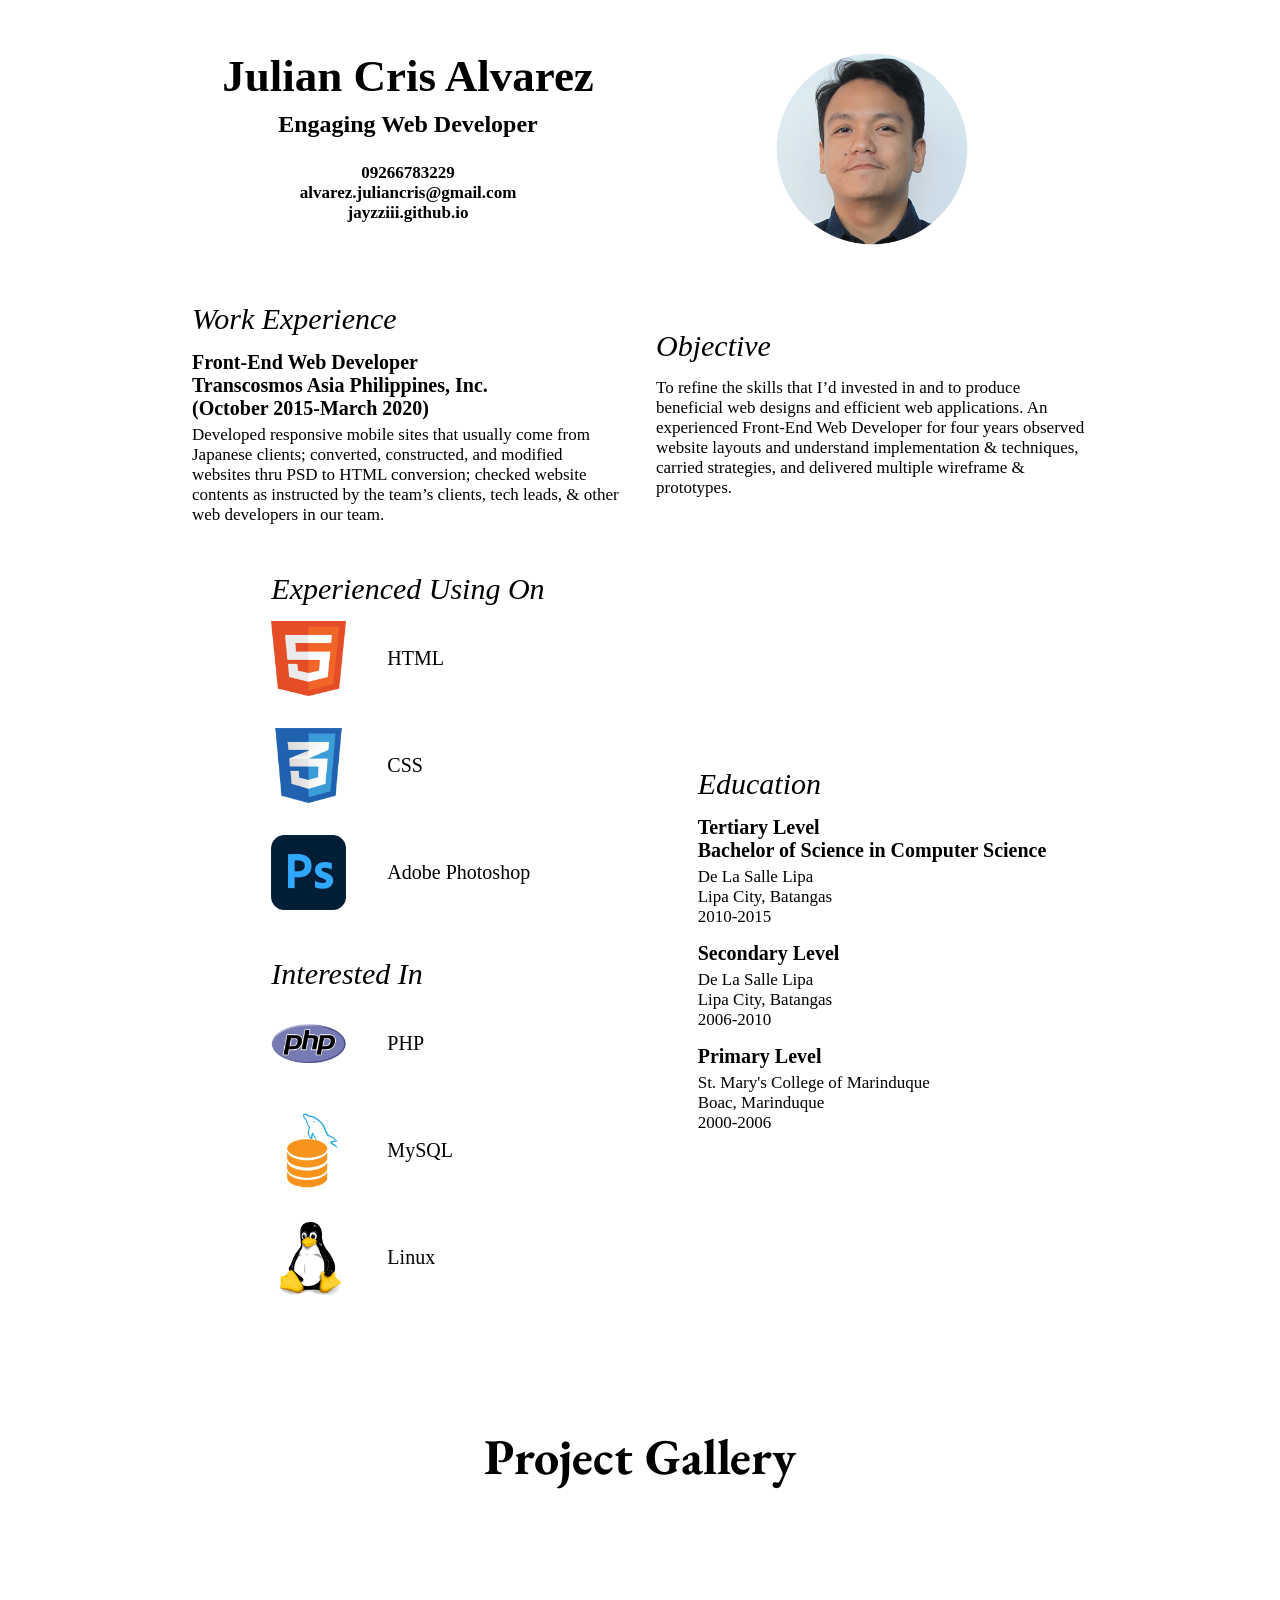
==== index.html @ 3efc3cd9 "230105 Edit Title and Job Experiences" ====
<!DOCTYPE html>
<html lang="en">

<head>
  <meta charset="UTF-8" />
  <meta name="viewport" content="width=device-width, initial-scale=1" />
  <meta http-equiv="X-UA-Compatible" content="ie=edge" />
  <meta name="google-site-verification" content="soO8OmYqohbp4U-iF9F78pZUZHXIVzuN-mZ9uiHawiY" />
  <meta name="author" content="Julian Cris Alvarez" />
  <meta name="keywords" content="personal, portfolio, identification, social, works" />
  <meta name="description" content="Julian Cris Alvarez's Personal Portfolio. Actions move mountains." />
  <title>Julian Cris Alvarez | Multi-tasking Beginner.</title>

  <meta property="og:description" content="Julian Cris Alvarez's Personal Portfolio. Actions move mountains." />
  <meta property="og:title" content="Julian Cris Alvarez | Multi-tasking Beginner." />

  <link rel="shortcut icon" type="image/png" href="assets/favicon.png" />
  <link rel="stylesheet" href="https://pro.fontawesome.com/releases/v5.10.0/css/all.css"
    integrity="sha384-AYmEC3Yw5cVb3ZcuHtOA93w35dYTsvhLPVnYs9eStHfGJvOvKxVfELGroGkvsg+p" crossorigin="anonymous" />
  <link rel="stylesheet" href="https://unpkg.com/aos@next/dist/aos.css" />
  <link rel="stylesheet" href="/css/style.css" />

  <!-- Hotjar Tracking Code for https://jayzziii.github.io/ -->
  <script>
    (function (h, o, t, j, a, r) {
      h.hj = h.hj || function () { (h.hj.q = h.hj.q || []).push(arguments) };
      h._hjSettings = { hjid: 3053545, hjsv: 6 };
      a = o.getElementsByTagName('head')[0];
      r = o.createElement('script'); r.async = 1;
      r.src = t + h._hjSettings.hjid + j + h._hjSettings.hjsv;
      a.appendChild(r);
    })(window, document, 'https://static.hotjar.com/c/hotjar-', '.js?sv=');
  </script>
</head>

<body>
  <div class="container intro-effect-push">
    <header>
      <div class="bg"></div>
      <div class="name-tag">
        <div class="name__intro">
          <h1>hello</h1>
          <p>my name is</p>
          <div class="name__info">
            <h2 class="name-given">JC</h2>
            <ul class="name-social">
              <li>
                <a href="https://www.linkedin.com/in/jayzziii/" target="_blank" aria-hidden="true"
                  rel="noopener noreferrer">
                  <i class="fab fa-linkedin"></i>
                </a>
              </li>
              <li>
                <a href="https://github.com/jayzziii" target="_blank" aria-hidden="true" rel="noopener noreferrer">
                  <i class="fab fa-github-square"></i>
                </a>
              </li>
              <li>
                <a href="https://www.behance.net/jayzziii" target="_blank" aria-hidden="true" rel="noopener noreferrer">
                  <i class="fab fa-behance-square"></i>
                </a>
              </li>
              <li>
                <a href="https://www.instagram.com/jayzziii/" target="_blank" aria-hidden="true"
                  rel="noopener noreferrer">
                  <i class="fab fa-instagram"></i>
                </a>
              </li>
            </ul>
          </div>
        </div>
      </div>

      <!-- <button class="trigger">Curriculum Vitae and Projects Done Below</button> -->
    </header>

    <article class="resume">
      <section class="name">
        <h1>Julian Cris Alvarez</h1>
        <h2>Engaging Web Developer</h2>

        <div id="contact__details">
          <p>09266783229</p>
          <p>alvarez.juliancris@gmail.com</p>
          <p>jayzziii.github.io</p>
        </div>
      </section>

      <section class="photo">
        <img src="assets/resume_pic.png" alt="Resume Picture" />
      </section>

      <section class="work">
        <div class="resume__body">
          <h3>Work Experience</h3>
          <h4>
            Front-End Web Developer<br />
            Transcosmos Asia Philippines, Inc.<br />
            (October 2015-March 2020)
          </h4>
          <p>
            Developed responsive mobile sites that usually come from Japanese
            clients; converted, constructed, and modified websites thru PSD to HTML
            conversion; checked website contents as instructed by the team’s
            clients, tech leads, & other web developers in our team.
          </p>
        </div>
      </section>

      <section class="objective">
        <div class="resume__body">
          <h3>Objective</h3>
          <p>
            To refine the skills that I’d invested in and to produce beneficial web designs and efficient web
            applications. An
            experienced Front-End Web Developer for four years observed website layouts and understand implementation &
            techniques, carried strategies, and delivered multiple wireframe & prototypes.
          </p>
        </div>
      </section>

      <section class="skills">
        <div class="resume__body">
          <h3>Experienced Using On</h3>
          <div class="skills__list">
            <div>
              <img src="assets/logo_html.png" alt="" />
              <p>HTML</p>
            </div>
            <div>
              <img src="assets/logo_css.png" alt="" />
              <p>CSS</p>
            </div>
            <div>
              <img src="assets/logo_photoshop.png" alt="" />
              <p>Adobe Photoshop</p>
            </div>
            <!-- <div>
              <img src="assets/logo_xd.png" alt="" />
              <p>Adobe XD</p>
            </div> -->
          </div>
        </div>

        <div class="resume__body">
          <h3>Interested In</h3>
          <div class="skills__list">
            <div>
              <img src="assets/logo_php.png" alt="" />
              <p>PHP</p>
            </div>
            <div>
              <img src="assets/logo_mysql.png" alt="" />
              <p>MySQL</p>
            </div>
            <div>
              <img src="assets/logo_linux.png" alt="" />
              <p>Linux</p>
            </div>
            <!-- <div>
              <img src="assets/logo_after_effects.png" alt="" />
              <p>Adobe After Effects</p>
            </div> -->
          </div>
        </div>
      </section>

      <section class="education">
        <div class="resume__body">
          <h3>Education</h3>
          <h4>
            Tertiary Level<br />
            Bachelor of Science in Computer Science
          </h4>
          <p>
            De La Salle Lipa<br />
            Lipa City, Batangas<br />
            2010-2015
          </p>
        </div>

        <div class="resume__body">
          <h4>Secondary Level</h4>
          <p>
            De La Salle Lipa<br />
            Lipa City, Batangas<br />
            2006-2010
          </p>
        </div>

        <div class="resume__body">
          <h4>Primary Level</h4>
          <p>
            St. Mary's College of Marinduque<br />
            Boac, Marinduque<br />
            2000-2006
          </p>
        </div>
      </section>
    </article>

    <section class="portfolio_container">
      <h2>Project Gallery</h2>

      <div class="gallery grid" data-aos="fade-right">
        <figure>
          <img src="assets/project001.png" alt="" />
          <figcaption>
            <a href="https://jayzziii.github.io/unique-tech/" target="_blank" rel="noopener" class="btn-light">
              <i class="fas fa-eye"></i> Project
            </a>
            <a href="https://github.com/jayzziii/unique-tech" target="_blank" rel="noopener" class="btn-dark">
              <i class="fab fa-github"></i> GitHub
            </a>
          </figcaption>
        </figure>
      </div>

      <div class="gallery soon" data-aos="fade-left">
        <figure>
          <p>Coming Soon...</p>
        </figure>
      </div>
    </section>
  </div>

  <script src="https://unpkg.com/aos@next/dist/aos.js" defer></script>
  <script src="js/classie.js" defer></script>
  <script src="js/intro_effect.js" defer></script>
  <script src="js/main.js" defer></script>

  <!-- Global site tag (gtag.js) - Google Analytics -->
  <script async src="https://www.googletagmanager.com/gtag/js?id=G-8L8E8JXD39"></script>
  <script>
    window.dataLayer = window.dataLayer || [];
    function gtag() {
      dataLayer.push(arguments);
    }
    gtag("js", new Date());

    gtag("config", "G-8L8E8JXD39");
  </script>
</body>

</html>
---- css/style.css ----
@import url("https://fonts.googleapis.com/css2?family=EB+Garamond:ital,wght@0,400;0,700;1,400;1,700&family=Gochi+Hand&family=Poppins:wght@400;700&display=swap");

* {
  margin: 0;
  padding: 0;
  box-sizing: border-box;
}

:focus {
  outline: 2px solid hsl(0 0% 0%);
}

body {
  font-size: 16px;
}

/* HEADER */
header {
  display: -ms-grid;
  display: grid;
  place-content: center;
  position: relative;
  min-width: calc(100% + 2rem);
  min-height: 100vh;
  margin: 0 auto;
  /* padding: 3em auto 0; */
}

.bg {
  position: absolute;
  overflow: hidden;
  top: 0;
  left: 0;
  right: 0;
  bottom: 0;
  background: hsl(0 0% 100%);
  -webkit-backface-visibility: hidden;
  backface-visibility: hidden;
}

.bg img {
  position: absolute;
  top: 0;
  left: 0;
  display: block;
  min-width: auto;
  min-height: 100%;
}

/* Trigger Button */
/* button.trigger {
  display: block;
  position: fixed;
  right: 0;
  bottom: 5rem;
  left: 0;
  width: 90%;
  z-index: 5000;
  margin: auto;
  padding: 0;
  background: transparent;
  border: none;
  color: #000;
  font-family: "Poppins", sans-serif;
  font-size: 1rem;
  cursor: pointer;
}

.container:not(.notrans) button.trigger {
  -webkit-transition: opacity 0.3s 0.5s;
  transition: opacity 0.3s 0.5s;
}

.container.modify:not(.notrans) button.trigger {
  opacity: 0;
  pointer-events: none;
  -webkit-transition-delay: 0s;
  transition-delay: 0s;
}

button.trigger:focus {
  outline: none;
} */

/* Push */
.intro-effect-push:not(.notrans) header,
.intro-effect-push:not(.notrans)>.name-tag,
.intro-effect-push:not(.notrans) .resume>div {
  -webkit-transition-property: opacity, -webkit-transform;
  transition-property: opacity, transform;
  -webkit-transition-duration: 1s;
  transition-duration: 1s;
}

.intro-effect-push:not(.notrans) header {
  -webkit-transition-timing-function: cubic-bezier(0.7, 0, 0.3, 1);
  transition-timing-function: cubic-bezier(0.7, 0, 0.3, 1);
  -webkit-transition-duration: 1.2s;
  transition-duration: 1.2s;
}

.intro-effect-push header {
  position: fixed;
  z-index: 1500;
}

.intro-effect-push>.name-tag {
  position: relative;
  top: auto;
  left: auto;
  padding: 6em 1em 2em;
}

.intro-effect-push .resume>div {
  margin-top: 50px;
  color: hsl(240 10% 73%);
}

.intro-effect-push>.name-tag,
.intro-effect-push .resume>div {
  -webkit-transform: translateY(400px);
  transform: translateY(400px);
  opacity: 0;
}

.intro-effect-push.modify>.name-tag,
.intro-effect-push.modify .resume>div {
  -webkit-transform: translateY(0);
  transform: translateY(0);
  opacity: 1;
}

.intro-effect-push.modify header {
  opacity: 0;
  -webkit-transform: translateY(-100%) scale(0.9);
  transform: translateY(-100%) scale(0.9);
}

/* Delays */
.intro-effect-push.modify:not(.notrans)>.name-tag {
  -webkit-transition-delay: 0.5s;
  transition-delay: 0.5s;
}

.intro-effect-push.modify:not(.notrans) .resume>div {
  -webkit-transition-delay: 0.6s;
  transition-delay: 0.6s;
}

/* HEADER CONTINUATION */
.name-tag {
  margin: auto;
  margin-top: 0;
  border-radius: 10px;
  background-color: hsl(0 100% 50%);
  line-height: 1;
  text-align: center;
  filter: drop-shadow(0 0 15px hsl(0 100% 50%));
}

.name__intro {
  padding: 1em;
  color: hsl(0 0% 100%);
  font-family: "Poppins", cursive;
  text-transform: uppercase;
}

.name__intro h1 {
  font-size: 5.625rem;
  font-weight: 400;
  line-height: 1;
}

.name__intro p {
  padding-bottom: 25px;
  font-size: 3.5rem;
  text-transform: capitalize;
}

.name__info {
  margin: auto;
  padding: 2em;
  border-radius: 10px;
  background-color: hsl(0 0% 100%);
  color: hsl(0 0% 0%);
  font-family: "Gochi Hand", cursive;
}

.name-given {
  /* width: 100%; */
  font-size: 6.25rem;
}

.name-social {
  font-size: 0;
  list-style: none;
}

.name-social li {
  display: inline-block;
}

.name-social a {
  display: inline-block;
  padding: 0 20px;
}

.name-social i {
  color: hsl(0 0% 0%);
  font-size: 3.125rem;
  -webkit-transition: color 0.5s ease;
  -moz-transition: color 0.5s ease;
  -o-transition: color 0.5s ease;
  transition: color 0.5s ease;
}

.name-social .fa-linkedin:hover {
  color: hsl(199 100% 35%);
}

.name-social .fa-github:hover {
  color: hsl(0 0% 20%);
}

.name-social .fa-behance-square:hover {
  color: hsl(228 12% 8%);
}

.name-social .fa-instagram:hover {
  color: hsl(232 63% 57%);
}

@media (max-width: 767px) {
  /* header {
    padding: 25px 0;
  } */

  .name-tag {
    width: min-content;
    height: min-content;
  }

  .name__intro h1 {
    font-size: 440%;
  }

  .name__intro p {
    font-size: 220%;
    padding-bottom: 15px;
  }

  .name__info {
    margin: auto;
    padding: 2em;
  }

  .name-given {
    /* padding-bottom: 8px; */
    font-size: 470%;
  }
}

@media (max-width: 525px) {
  .name_tag {
    margin: auto;
  }

  .name-given {
    width: auto;
  }

  .name-social {
    display: -ms-grid;
    display: grid;
    place-items: center;
  }

  .name-social a {
    margin: 0 5px;
  }
}

@media (max-width: 320px) {
  .name__intro h1 {
    font-size: 315%;
  }

  .name__intro p {
    font-size: 150%;
  }

  .name__info {
    padding: 15px 0 10px;
  }

  .name-given {
    font-size: 345%;
  }

  .name-social {
    display: inline-block;
  }

  .name-social li {
    width: 100%;
  }

  .name-social a {
    margin: 0 1%;
  }

  button.trigger {
    font-size: 88%;
  }
}

/* RESUME */
.resume {
  display: -ms-grid;
  display: grid;
  grid-template-rows: repeat(2, 1fr);
  display: -ms-grid;
  grid-template-columns: repeat(2, 1fr);
  grid-template-areas:
    "name photo"
    "work objective"
    "skills education";
  place-items: center;
  gap: 2em;
  padding: 2em;
  width: 90%;
  max-width: 60rem;
  margin: auto;
}

.resume h1 {
  margin-bottom: 0.25em;
  font-size: 2.8125rem;
  line-height: 1;
}

.resume h3 {
  font-size: 1.875rem;
  font-style: italic;
  font-weight: normal;
}

.resume h4 {
  padding-bottom: 5px;
  font-size: 1.25rem;
}

.resume p {
  font-size: 1.0625rem;
}

.name {
  grid-area: name;
  font-weight: bold;
  text-align: center;
}

.name h3 {
  font-style: normal;
  font-weight: bold;
}

.name #contact__details div {
  font-size: 1.5625rem;
}

#contact__details {
  padding: 25px 0;
}

.resume__body,
.resume__body h3 {
  padding-bottom: 15px;
}

.photo {
  grid-area: photo;
  text-align: center;
}

.photo img {
  width: 200px;
}

.objective {
  grid-area: objective;
}

.work {
  grid-area: work;
}

.education {
  grid-area: education;
}

.skills {
  grid-area: skills;
}

.skills__list div {
  display: flex;
  justify-content: left;
  align-items: center;
  gap: 1em;
  margin-bottom: 2em;
}

.skills__list div>* {
  font-size: 1.25rem;
}

.skills__list img {
  width: 100%;
  max-width: 100px;
  height: auto;
  padding-right: 25px;
}

/* article.resume section:hover {
  background-color: #007bb5;
} */

@media (max-width: 768px) {
  .resume {
    grid-template-columns: 100%;
    grid-template-areas:
      "photo"
      "name"
      "objective"
      "work"
      "skills"
      "education";
    row-gap: 10px;
    padding: 1em;
  }

  .resume section {
    padding: 0;
  }

  .resume h1 {
    margin-bottom: 0.15em;
  }

  .skills__list div {
    flex: 1;
  }
}

@media (max-width: 320px) {
  .resume h1 {
    font-size: 200%;
  }

  .resume h3 {
    font-size: 155%;
  }

  section.name {
    margin-bottom: 30px;
  }
}

/* PORTFOLIO */
.portfolio_container {
  width: 80%;
  overflow: hidden;
  margin: 0 auto;
  font-family: "Eb Garamond", sans-serif;
}

.portfolio_container h2 {
  padding: 50px 0;
  font-size: 3.125rem;
  font-weight: bold;
  text-align: center;
}

.gallery {
  width: 500px;
  clear: both;
  margin-bottom: 45px;
}

.gallery:nth-child(2n + 1) {
  float: left;
}

.gallery:nth-child(2n) {
  float: right;
}

.gallery figure {
  height: 250px;
}

.gallery a {
  text-decoration: none;
}

.gallery img,
.gallery p {
  width: 100%;
  width: 500px;
  height: 100%;
  max-height: 250px;
  border: 5px solid #000;
}

.gallery.grid {
  list-style: none;
  text-align: center;
}

.gallery.grid figure {
  margin: 0;
  position: relative;
}

.gallery.grid figcaption {
  position: absolute;
  top: 0;
  left: 0;
  padding: 20px;
  background: hsl(210 30% 25%);
  border: 5px solid hsl(0 0% 0%);
  height: 100%;
  width: 100%;
}

.gallery.grid figcaption a {
  display: inline-block;
  position: absolute;
  bottom: 0;
  padding: 5px 10px;
  border-radius: 2px;
  text-align: center;
}

.gallery.grid figure img {
  display: block;
  position: relative;
  max-width: 100%;
  z-index: 10;
  transition: transform 0.4s;
}

.gallery.grid figure:hover img {
  border: 0;
  transform: translateY(-20px) scale(0.7);
}

.gallery.soon figure {
  background: hsl(0 0% 20%);
  color: hsl(0 0% 100%);
}

.gallery.soon p {
  display: flex;
  justify-content: center;
  align-items: center;
}

.btn-light,
.btn-dark {
  display: block;
  margin-bottom: 0.3rem;
  padding: 0.5rem 1rem;
  border: 1px solid hsl(0 0% 0%);
  text-align: center;
}

.btn-light {
  left: 20px;
  background: hsl(0 0% 60%);
  color: hsl(0 0% 0%);
}

.btn-dark {
  right: 20px;
  background: hsl(0 0% 10%);
  color: hsl(0 0% 100%);
}

.btn-dark:hover,
.btn-light:hover {
  background: hsl(0 0% 100%);
  color: hsl(0 0% 0%);
}

@media (max-width: 768px) {

  .gallery,
  .gallery img,
  .gallery p {
    width: 100%;
  }

  .gallery.grid {
    margin-bottom: 25px;
  }
}

@media (max-width: 525px) {
  .gallery.grid figure img {
    filter: blur(2px);
  }

  .gallery.grid figure a {
    width: 60%;
    z-index: 999;
    transform: translate(-50%, -50%);
  }

  .gallery.grid .btn-light {
    top: 40%;
    bottom: unset;
    left: 50%;
  }

  .gallery.grid .btn-dark {
    top: 60%;
    bottom: unset;
    left: 50%;
  }
}

@media (max-width: 320px) {
  .portfolio_container h2 {
    font-size: 210%;
  }

  .gallery.grid figure a {
    width: 70%;
  }

  .gallery.grid .btn-dark {
    top: 69%;
  }

  .gallery.grid .btn-light {
    top: 33%;
  }
}
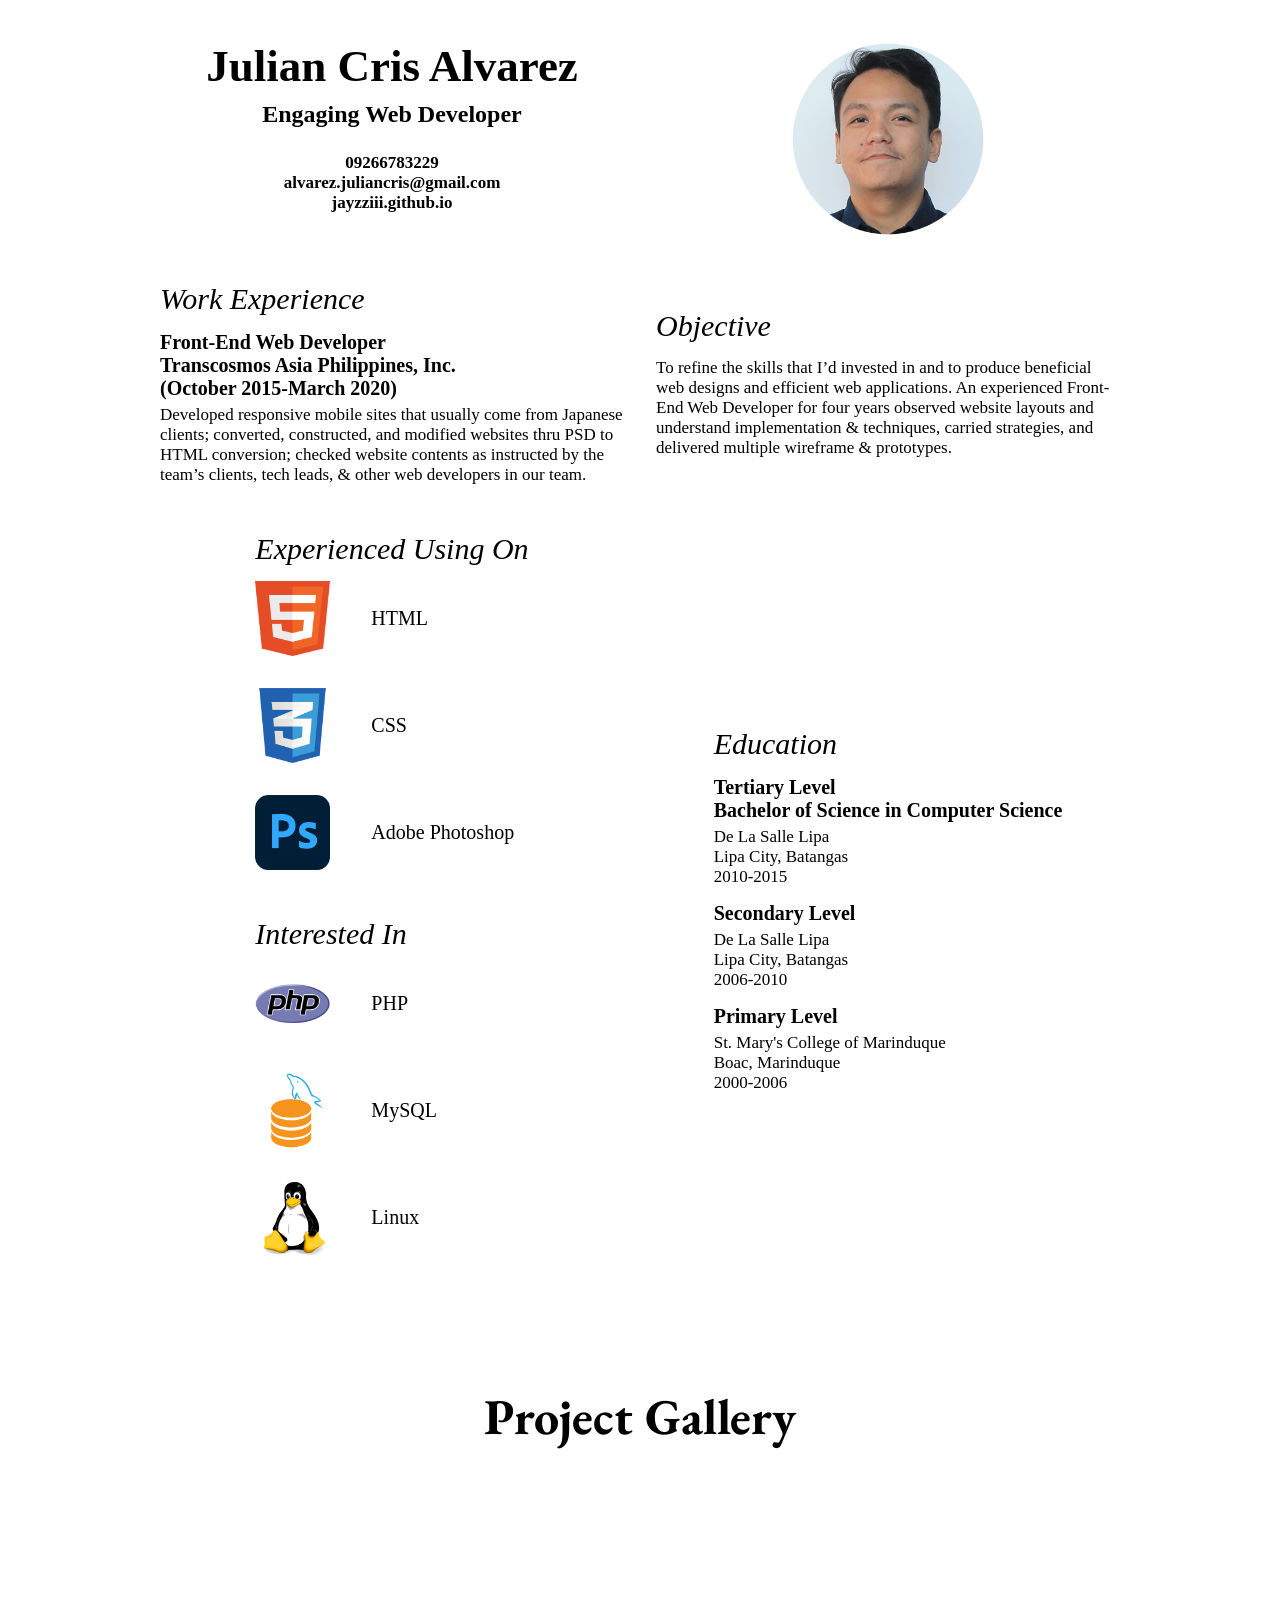
==== commit 16b6abab: "20230604 Migrated Google Analytics 4" ====
--- a/index.html
+++ b/index.html
@@ -229,17 +229,16 @@
   <script src="js/intro_effect.js" defer></script>
   <script src="js/main.js" defer></script>
 
-  <!-- Global site tag (gtag.js) - Google Analytics -->
-  <script async src="https://www.googletagmanager.com/gtag/js?id=G-8L8E8JXD39"></script>
+  <!-- Google tag (gtag.js) -->
+  <script async src="https://www.googletagmanager.com/gtag/js?id=G-DH3QX3TPSW"></script>
   <script>
     window.dataLayer = window.dataLayer || [];
-    function gtag() {
-      dataLayer.push(arguments);
-    }
-    gtag("js", new Date());
-
-    gtag("config", "G-8L8E8JXD39");
+    function gtag() { dataLayer.push(arguments); }
+    gtag('js', new Date());
+
+    gtag('config', 'G-DH3QX3TPSW');
   </script>
+
 </body>
 
 </html>
--- a/css/style.css
+++ b/css/style.css
@@ -20,7 +20,7 @@
   display: grid;
   place-content: center;
   position: relative;
-  min-width: calc(100% + 2rem);
+  min-width: calc(100%);
   min-height: 100vh;
   margin: 0 auto;
   /* padding: 3em auto 0; */
@@ -302,7 +302,7 @@
   }
 
   .name-social li {
-    width: 100%;
+    width: auto;
   }
 
   .name-social a {
@@ -328,8 +328,8 @@
   place-items: center;
   gap: 2em;
   padding: 2em;
-  width: 90%;
-  max-width: 60rem;
+  width: auto;
+  max-width: 80vw;
   margin: auto;
 }
 
@@ -416,7 +416,6 @@
 }
 
 .skills__list img {
-  width: 100%;
   max-width: 100px;
   height: auto;
   padding-right: 25px;
@@ -469,7 +468,7 @@
 
 /* PORTFOLIO */
 .portfolio_container {
-  width: 80%;
+  width: 80vw;
   overflow: hidden;
   margin: 0 auto;
   font-family: "Eb Garamond", sans-serif;
@@ -506,7 +505,6 @@
 
 .gallery img,
 .gallery p {
-  width: 100%;
   width: 500px;
   height: 100%;
   max-height: 250px;
@@ -527,11 +525,11 @@
   position: absolute;
   top: 0;
   left: 0;
+  width: 100%;
+  height: 100%;
   padding: 20px;
   background: hsl(210 30% 25%);
   border: 5px solid hsl(0 0% 0%);
-  height: 100%;
-  width: 100%;
 }
 
 .gallery.grid figcaption a {
@@ -546,14 +544,14 @@
 .gallery.grid figure img {
   display: block;
   position: relative;
-  max-width: 100%;
+  width: 100%;
   z-index: 10;
   transition: transform 0.4s;
 }
 
 .gallery.grid figure:hover img {
   border: 0;
-  transform: translateY(-20px) scale(0.7);
+  transform: translateY(-18px) scale(0.7);
 }
 
 .gallery.soon figure {
@@ -600,6 +598,7 @@
   .gallery img,
   .gallery p {
     width: 100%;
+
   }
 
   .gallery.grid {
@@ -637,7 +636,7 @@
   }
 
   .gallery.grid figure a {
-    width: 70%;
+    width: 75%;
   }
 
   .gallery.grid .btn-dark {
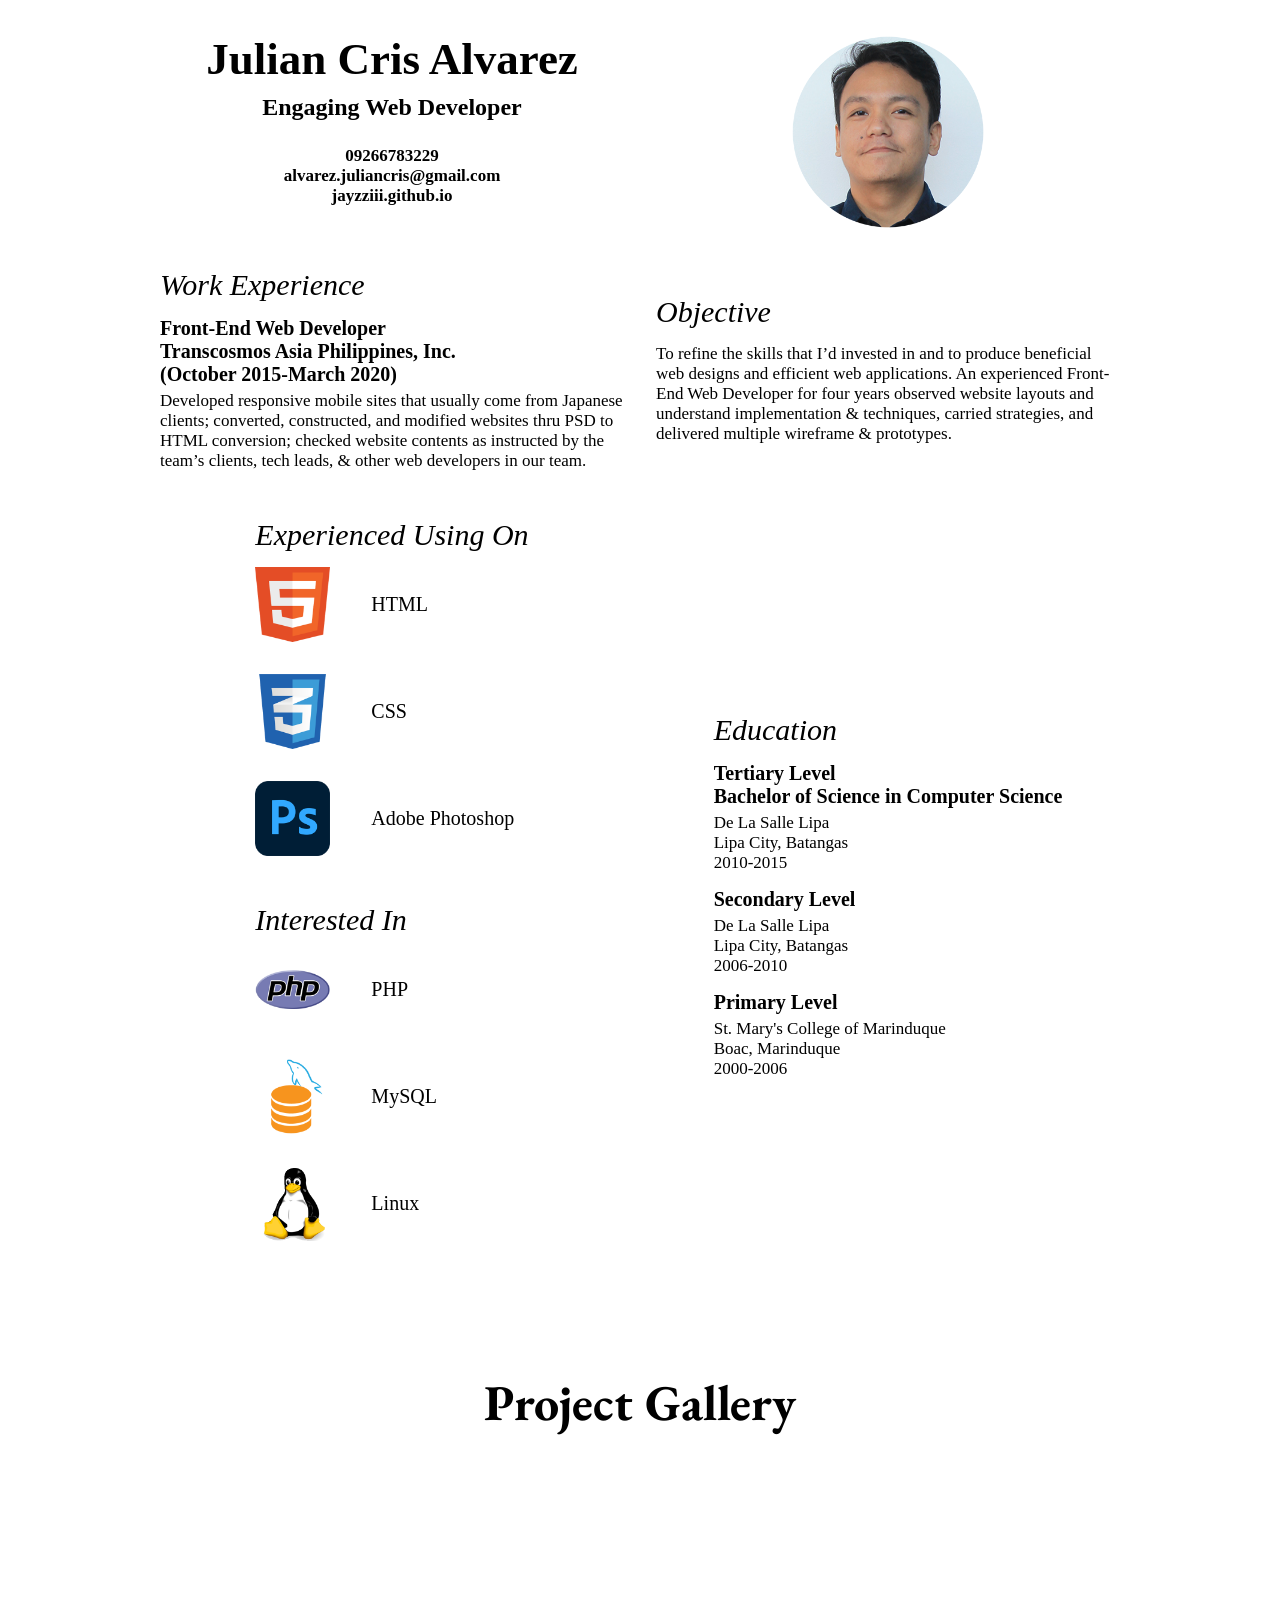
==== commit f3731262: "20240407 Restored Repo History" ====
--- a/index.html
+++ b/index.html
@@ -1,244 +1,243 @@
-<!DOCTYPE html>
-<html lang="en">
-
-<head>
-  <meta charset="UTF-8" />
-  <meta name="viewport" content="width=device-width, initial-scale=1" />
-  <meta http-equiv="X-UA-Compatible" content="ie=edge" />
-  <meta name="google-site-verification" content="soO8OmYqohbp4U-iF9F78pZUZHXIVzuN-mZ9uiHawiY" />
-  <meta name="author" content="Julian Cris Alvarez" />
-  <meta name="keywords" content="personal, portfolio, identification, social, works" />
-  <meta name="description" content="Julian Cris Alvarez's Personal Portfolio. Actions move mountains." />
-  <title>Julian Cris Alvarez | Multi-tasking Beginner.</title>
-
-  <meta property="og:description" content="Julian Cris Alvarez's Personal Portfolio. Actions move mountains." />
-  <meta property="og:title" content="Julian Cris Alvarez | Multi-tasking Beginner." />
-
-  <link rel="shortcut icon" type="image/png" href="assets/favicon.png" />
-  <link rel="stylesheet" href="https://pro.fontawesome.com/releases/v5.10.0/css/all.css"
-    integrity="sha384-AYmEC3Yw5cVb3ZcuHtOA93w35dYTsvhLPVnYs9eStHfGJvOvKxVfELGroGkvsg+p" crossorigin="anonymous" />
-  <link rel="stylesheet" href="https://unpkg.com/aos@next/dist/aos.css" />
-  <link rel="stylesheet" href="/css/style.css" />
-
-  <!-- Hotjar Tracking Code for https://jayzziii.github.io/ -->
-  <script>
-    (function (h, o, t, j, a, r) {
-      h.hj = h.hj || function () { (h.hj.q = h.hj.q || []).push(arguments) };
-      h._hjSettings = { hjid: 3053545, hjsv: 6 };
-      a = o.getElementsByTagName('head')[0];
-      r = o.createElement('script'); r.async = 1;
-      r.src = t + h._hjSettings.hjid + j + h._hjSettings.hjsv;
-      a.appendChild(r);
-    })(window, document, 'https://static.hotjar.com/c/hotjar-', '.js?sv=');
-  </script>
-</head>
-
-<body>
-  <div class="container intro-effect-push">
-    <header>
-      <div class="bg"></div>
-      <div class="name-tag">
-        <div class="name__intro">
-          <h1>hello</h1>
-          <p>my name is</p>
-          <div class="name__info">
-            <h2 class="name-given">JC</h2>
-            <ul class="name-social">
-              <li>
-                <a href="https://www.linkedin.com/in/jayzziii/" target="_blank" aria-hidden="true"
-                  rel="noopener noreferrer">
-                  <i class="fab fa-linkedin"></i>
-                </a>
-              </li>
-              <li>
-                <a href="https://github.com/jayzziii" target="_blank" aria-hidden="true" rel="noopener noreferrer">
-                  <i class="fab fa-github-square"></i>
-                </a>
-              </li>
-              <li>
-                <a href="https://www.behance.net/jayzziii" target="_blank" aria-hidden="true" rel="noopener noreferrer">
-                  <i class="fab fa-behance-square"></i>
-                </a>
-              </li>
-              <li>
-                <a href="https://www.instagram.com/jayzziii/" target="_blank" aria-hidden="true"
-                  rel="noopener noreferrer">
-                  <i class="fab fa-instagram"></i>
-                </a>
-              </li>
-            </ul>
-          </div>
-        </div>
-      </div>
-
-      <!-- <button class="trigger">Curriculum Vitae and Projects Done Below</button> -->
-    </header>
-
-    <article class="resume">
-      <section class="name">
-        <h1>Julian Cris Alvarez</h1>
-        <h2>Engaging Web Developer</h2>
-
-        <div id="contact__details">
-          <p>09266783229</p>
-          <p>alvarez.juliancris@gmail.com</p>
-          <p>jayzziii.github.io</p>
-        </div>
-      </section>
-
-      <section class="photo">
-        <img src="assets/resume_pic.png" alt="Resume Picture" />
-      </section>
-
-      <section class="work">
-        <div class="resume__body">
-          <h3>Work Experience</h3>
-          <h4>
-            Front-End Web Developer<br />
-            Transcosmos Asia Philippines, Inc.<br />
-            (October 2015-March 2020)
-          </h4>
-          <p>
-            Developed responsive mobile sites that usually come from Japanese
-            clients; converted, constructed, and modified websites thru PSD to HTML
-            conversion; checked website contents as instructed by the team’s
-            clients, tech leads, & other web developers in our team.
-          </p>
-        </div>
-      </section>
-
-      <section class="objective">
-        <div class="resume__body">
-          <h3>Objective</h3>
-          <p>
-            To refine the skills that I’d invested in and to produce beneficial web designs and efficient web
-            applications. An
-            experienced Front-End Web Developer for four years observed website layouts and understand implementation &
-            techniques, carried strategies, and delivered multiple wireframe & prototypes.
-          </p>
-        </div>
-      </section>
-
-      <section class="skills">
-        <div class="resume__body">
-          <h3>Experienced Using On</h3>
-          <div class="skills__list">
-            <div>
-              <img src="assets/logo_html.png" alt="" />
-              <p>HTML</p>
-            </div>
-            <div>
-              <img src="assets/logo_css.png" alt="" />
-              <p>CSS</p>
-            </div>
-            <div>
-              <img src="assets/logo_photoshop.png" alt="" />
-              <p>Adobe Photoshop</p>
-            </div>
-            <!-- <div>
-              <img src="assets/logo_xd.png" alt="" />
-              <p>Adobe XD</p>
-            </div> -->
-          </div>
-        </div>
-
-        <div class="resume__body">
-          <h3>Interested In</h3>
-          <div class="skills__list">
-            <div>
-              <img src="assets/logo_php.png" alt="" />
-              <p>PHP</p>
-            </div>
-            <div>
-              <img src="assets/logo_mysql.png" alt="" />
-              <p>MySQL</p>
-            </div>
-            <div>
-              <img src="assets/logo_linux.png" alt="" />
-              <p>Linux</p>
-            </div>
-            <!-- <div>
-              <img src="assets/logo_after_effects.png" alt="" />
-              <p>Adobe After Effects</p>
-            </div> -->
-          </div>
-        </div>
-      </section>
-
-      <section class="education">
-        <div class="resume__body">
-          <h3>Education</h3>
-          <h4>
-            Tertiary Level<br />
-            Bachelor of Science in Computer Science
-          </h4>
-          <p>
-            De La Salle Lipa<br />
-            Lipa City, Batangas<br />
-            2010-2015
-          </p>
-        </div>
-
-        <div class="resume__body">
-          <h4>Secondary Level</h4>
-          <p>
-            De La Salle Lipa<br />
-            Lipa City, Batangas<br />
-            2006-2010
-          </p>
-        </div>
-
-        <div class="resume__body">
-          <h4>Primary Level</h4>
-          <p>
-            St. Mary's College of Marinduque<br />
-            Boac, Marinduque<br />
-            2000-2006
-          </p>
-        </div>
-      </section>
-    </article>
-
-    <section class="portfolio_container">
-      <h2>Project Gallery</h2>
-
-      <div class="gallery grid" data-aos="fade-right">
-        <figure>
-          <img src="assets/project001.png" alt="" />
-          <figcaption>
-            <a href="https://jayzziii.github.io/unique-tech/" target="_blank" rel="noopener" class="btn-light">
-              <i class="fas fa-eye"></i> Project
-            </a>
-            <a href="https://github.com/jayzziii/unique-tech" target="_blank" rel="noopener" class="btn-dark">
-              <i class="fab fa-github"></i> GitHub
-            </a>
-          </figcaption>
-        </figure>
-      </div>
-
-      <div class="gallery soon" data-aos="fade-left">
-        <figure>
-          <p>Coming Soon...</p>
-        </figure>
-      </div>
-    </section>
-  </div>
-
-  <script src="https://unpkg.com/aos@next/dist/aos.js" defer></script>
-  <script src="js/classie.js" defer></script>
-  <script src="js/intro_effect.js" defer></script>
-  <script src="js/main.js" defer></script>
-
-  <!-- Google tag (gtag.js) -->
-  <script async src="https://www.googletagmanager.com/gtag/js?id=G-DH3QX3TPSW"></script>
-  <script>
-    window.dataLayer = window.dataLayer || [];
-    function gtag() { dataLayer.push(arguments); }
-    gtag('js', new Date());
-
-    gtag('config', 'G-DH3QX3TPSW');
-  </script>
-
-</body>
-
+<!DOCTYPE html>
+<html lang="en">
+
+<head>
+  <meta charset="UTF-8" />
+  <meta name="viewport" content="width=device-width, initial-scale=1" />
+  <meta http-equiv="X-UA-Compatible" content="ie=edge" />
+  <meta name="google-site-verification" content="soO8OmYqohbp4U-iF9F78pZUZHXIVzuN-mZ9uiHawiY" />
+  <meta name="author" content="Julian Cris Alvarez" />
+  <meta name="keywords" content="personal, portfolio, identification, social, works" />
+  <meta name="description" content="Julian Cris Alvarez's Personal Portfolio. Actions move mountains." />
+  <title>Julian Cris Alvarez | Multi-tasking Beginner.</title>
+
+  <meta property="og:description" content="Julian Cris Alvarez's Personal Portfolio. Actions move mountains." />
+  <meta property="og:title" content="Julian Cris Alvarez | Multi-tasking Beginner." />
+
+  <link rel="shortcut icon" type="image/png" href="assets/favicon.png" />
+  <link rel="stylesheet" href="https://pro.fontawesome.com/releases/v5.10.0/css/all.css"
+    integrity="sha384-AYmEC3Yw5cVb3ZcuHtOA93w35dYTsvhLPVnYs9eStHfGJvOvKxVfELGroGkvsg+p" crossorigin="anonymous" />
+  <link rel="stylesheet" href="https://unpkg.com/aos@next/dist/aos.css" />
+  <link rel="stylesheet" href="/css/style.css" />
+
+<!-- Hotjar Tracking Code for https://jayzziii.github.io/ -->
+<script>
+  (function(h,o,t,j,a,r){
+      h.hj=h.hj||function(){(h.hj.q=h.hj.q||[]).push(arguments)};
+      h._hjSettings={hjid:3053545,hjsv:6};
+      a=o.getElementsByTagName('head')[0];
+      r=o.createElement('script');r.async=1;
+      r.src=t+h._hjSettings.hjid+j+h._hjSettings.hjsv;
+      a.appendChild(r);
+  })(window,document,'https://static.hotjar.com/c/hotjar-','.js?sv=');
+</script>
+
+<body>
+  <div class="container intro-effect-push">
+    <header>
+      <div class="bg"></div>
+      <div class="name-tag">
+        <div class="name__intro">
+          <h1>hello</h1>
+          <p>my name is</p>
+          <div class="name__info">
+            <h2 class="name-given">JC</h2>
+            <ul class="name-social">
+              <li>
+                <a href="https://www.linkedin.com/in/jayzziii/" target="_blank" aria-hidden="true"
+                  rel="noopener noreferrer">
+                  <i class="fab fa-linkedin"></i>
+                </a>
+              </li>
+              <li>
+                <a href="https://github.com/jayzziii" target="_blank" aria-hidden="true" rel="noopener noreferrer">
+                  <i class="fab fa-github-square"></i>
+                </a>
+              </li>
+              <li>
+                <a href="https://www.behance.net/jayzziii" target="_blank" aria-hidden="true" rel="noopener noreferrer">
+                  <i class="fab fa-behance-square"></i>
+                </a>
+              </li>
+              <li>
+                <a href="https://www.instagram.com/jayzziii/" target="_blank" aria-hidden="true"
+                  rel="noopener noreferrer">
+                  <i class="fab fa-instagram"></i>
+                </a>
+              </li>
+            </ul>
+          </div>
+        </div>
+      </div>
+
+      <!-- <button class="trigger">Curriculum Vitae and Projects Done Below</button> -->
+    </header>
+
+    <article class="resume">
+      <section class="name">
+        <h1>Julian Cris Alvarez</h1>
+        <h2>Engaging Web Developer</h2>
+
+        <div id="contact__details">
+          <p>09266783229</p>
+          <p>alvarez.juliancris@gmail.com</p>
+          <p>jayzziii.github.io</p>
+        </div>
+      </section>
+
+      <section class="photo">
+        <img src="assets/resume_pic.png" alt="Resume Picture" />
+      </section>
+
+      <section class="work">
+        <div class="resume__body">
+          <h3>Work Experience</h3>
+          <h4>
+            Front-End Web Developer<br />
+            Transcosmos Asia Philippines, Inc.<br />
+            (October 2015-March 2020)
+          </h4>
+          <p>
+            Developed responsive mobile sites that usually come from Japanese
+            clients; converted, constructed, and modified websites thru PSD to HTML
+            conversion; checked website contents as instructed by the team’s
+            clients, tech leads, & other web developers in our team.
+          </p>
+        </div>
+      </section>
+
+      <section class="objective">
+        <div class="resume__body">
+          <h3>Objective</h3>
+          <p>
+            To refine the skills that I’d invested in and to produce beneficial web designs and efficient web
+            applications. An
+            experienced Front-End Web Developer for four years observed website layouts and understand implementation &
+            techniques, carried strategies, and delivered multiple wireframe & prototypes.
+          </p>
+        </div>
+      </section>
+
+      <section class="skills">
+        <div class="resume__body">
+          <h3>Experienced Using On</h3>
+          <div class="skills__list">
+            <div>
+              <img src="assets/logo_html.png" alt="" />
+              <p>HTML</p>
+            </div>
+            <div>
+              <img src="assets/logo_css.png" alt="" />
+              <p>CSS</p>
+            </div>
+            <div>
+              <img src="assets/logo_photoshop.png" alt="" />
+              <p>Adobe Photoshop</p>
+            </div>
+            <!-- <div>
+              <img src="assets/logo_xd.png" alt="" />
+              <p>Adobe XD</p>
+            </div> -->
+          </div>
+        </div>
+
+        <div class="resume__body">
+          <h3>Interested In</h3>
+          <div class="skills__list">
+            <div>
+              <img src="assets/logo_php.png" alt="" />
+              <p>PHP</p>
+            </div>
+            <div>
+              <img src="assets/logo_mysql.png" alt="" />
+              <p>MySQL</p>
+            </div>
+            <div>
+              <img src="assets/logo_linux.png" alt="" />
+              <p>Linux</p>
+            </div>
+            <!-- <div>
+              <img src="assets/logo_after_effects.png" alt="" />
+              <p>Adobe After Effects</p>
+            </div> -->
+          </div>
+        </div>
+      </section>
+
+      <section class="education">
+        <div class="resume__body">
+          <h3>Education</h3>
+          <h4>
+            Tertiary Level<br />
+            Bachelor of Science in Computer Science
+          </h4>
+          <p>
+            De La Salle Lipa<br />
+            Lipa City, Batangas<br />
+            2010-2015
+          </p>
+        </div>
+
+        <div class="resume__body">
+          <h4>Secondary Level</h4>
+          <p>
+            De La Salle Lipa<br />
+            Lipa City, Batangas<br />
+            2006-2010
+          </p>
+        </div>
+
+        <div class="resume__body">
+          <h4>Primary Level</h4>
+          <p>
+            St. Mary's College of Marinduque<br />
+            Boac, Marinduque<br />
+            2000-2006
+          </p>
+        </div>
+      </section>
+    </article>
+
+    <section class="portfolio_container">
+      <h2>Project Gallery</h2>
+
+      <div class="gallery grid" data-aos="fade-right">
+        <figure>
+          <img src="assets/project001.png" alt="" />
+          <figcaption>
+            <a href="https://jayzziii.github.io/unique-tech/" target="_blank" rel="noopener" class="btn-light">
+              <i class="fas fa-eye"></i> Project
+            </a>
+            <a href="https://github.com/jayzziii/unique-tech" target="_blank" rel="noopener" class="btn-dark">
+              <i class="fab fa-github"></i> GitHub
+            </a>
+          </figcaption>
+        </figure>
+      </div>
+
+      <div class="gallery soon" data-aos="fade-left">
+        <figure>
+          <p>Coming Soon...</p>
+        </figure>
+      </div>
+    </section>
+  </div>
+
+  <script src="https://unpkg.com/aos@next/dist/aos.js" defer></script>
+  <script src="js/classie.js" defer></script>
+  <script src="js/intro_effect.js" defer></script>
+  <script src="js/main.js" defer></script>
+
+  <!-- Google tag (gtag.js) -->
+  <script async src="https://www.googletagmanager.com/gtag/js?id=G-DH3QX3TPSW"></script>
+  <script>
+    window.dataLayer = window.dataLayer || [];
+    function gtag() { dataLayer.push(arguments); }
+    gtag('js', new Date());
+
+    gtag('config', 'G-DH3QX3TPSW');
+  </script>
+
+</body>
+
 </html>
--- a/css/style.css
+++ b/css/style.css
@@ -1,649 +1,649 @@
-@import url("https://fonts.googleapis.com/css2?family=EB+Garamond:ital,wght@0,400;0,700;1,400;1,700&family=Gochi+Hand&family=Poppins:wght@400;700&display=swap");
-
-* {
-  margin: 0;
-  padding: 0;
-  box-sizing: border-box;
-}
-
-:focus {
-  outline: 2px solid hsl(0 0% 0%);
-}
-
-body {
-  font-size: 16px;
-}
-
-/* HEADER */
-header {
-  display: -ms-grid;
-  display: grid;
-  place-content: center;
-  position: relative;
-  min-width: calc(100%);
-  min-height: 100vh;
-  margin: 0 auto;
-  /* padding: 3em auto 0; */
-}
-
-.bg {
-  position: absolute;
-  overflow: hidden;
-  top: 0;
-  left: 0;
-  right: 0;
-  bottom: 0;
-  background: hsl(0 0% 100%);
-  -webkit-backface-visibility: hidden;
-  backface-visibility: hidden;
-}
-
-.bg img {
-  position: absolute;
-  top: 0;
-  left: 0;
-  display: block;
-  min-width: auto;
-  min-height: 100%;
-}
-
-/* Trigger Button */
-/* button.trigger {
-  display: block;
-  position: fixed;
-  right: 0;
-  bottom: 5rem;
-  left: 0;
-  width: 90%;
-  z-index: 5000;
-  margin: auto;
-  padding: 0;
-  background: transparent;
-  border: none;
-  color: #000;
-  font-family: "Poppins", sans-serif;
-  font-size: 1rem;
-  cursor: pointer;
-}
-
-.container:not(.notrans) button.trigger {
-  -webkit-transition: opacity 0.3s 0.5s;
-  transition: opacity 0.3s 0.5s;
-}
-
-.container.modify:not(.notrans) button.trigger {
-  opacity: 0;
-  pointer-events: none;
-  -webkit-transition-delay: 0s;
-  transition-delay: 0s;
-}
-
-button.trigger:focus {
-  outline: none;
-} */
-
-/* Push */
-.intro-effect-push:not(.notrans) header,
-.intro-effect-push:not(.notrans)>.name-tag,
-.intro-effect-push:not(.notrans) .resume>div {
-  -webkit-transition-property: opacity, -webkit-transform;
-  transition-property: opacity, transform;
-  -webkit-transition-duration: 1s;
-  transition-duration: 1s;
-}
-
-.intro-effect-push:not(.notrans) header {
-  -webkit-transition-timing-function: cubic-bezier(0.7, 0, 0.3, 1);
-  transition-timing-function: cubic-bezier(0.7, 0, 0.3, 1);
-  -webkit-transition-duration: 1.2s;
-  transition-duration: 1.2s;
-}
-
-.intro-effect-push header {
-  position: fixed;
-  z-index: 1500;
-}
-
-.intro-effect-push>.name-tag {
-  position: relative;
-  top: auto;
-  left: auto;
-  padding: 6em 1em 2em;
-}
-
-.intro-effect-push .resume>div {
-  margin-top: 50px;
-  color: hsl(240 10% 73%);
-}
-
-.intro-effect-push>.name-tag,
-.intro-effect-push .resume>div {
-  -webkit-transform: translateY(400px);
-  transform: translateY(400px);
-  opacity: 0;
-}
-
-.intro-effect-push.modify>.name-tag,
-.intro-effect-push.modify .resume>div {
-  -webkit-transform: translateY(0);
-  transform: translateY(0);
-  opacity: 1;
-}
-
-.intro-effect-push.modify header {
-  opacity: 0;
-  -webkit-transform: translateY(-100%) scale(0.9);
-  transform: translateY(-100%) scale(0.9);
-}
-
-/* Delays */
-.intro-effect-push.modify:not(.notrans)>.name-tag {
-  -webkit-transition-delay: 0.5s;
-  transition-delay: 0.5s;
-}
-
-.intro-effect-push.modify:not(.notrans) .resume>div {
-  -webkit-transition-delay: 0.6s;
-  transition-delay: 0.6s;
-}
-
-/* HEADER CONTINUATION */
-.name-tag {
-  margin: auto;
-  margin-top: 0;
-  border-radius: 10px;
-  background-color: hsl(0 100% 50%);
-  line-height: 1;
-  text-align: center;
-  filter: drop-shadow(0 0 15px hsl(0 100% 50%));
-}
-
-.name__intro {
-  padding: 1em;
-  color: hsl(0 0% 100%);
-  font-family: "Poppins", cursive;
-  text-transform: uppercase;
-}
-
-.name__intro h1 {
-  font-size: 5.625rem;
-  font-weight: 400;
-  line-height: 1;
-}
-
-.name__intro p {
-  padding-bottom: 25px;
-  font-size: 3.5rem;
-  text-transform: capitalize;
-}
-
-.name__info {
-  margin: auto;
-  padding: 2em;
-  border-radius: 10px;
-  background-color: hsl(0 0% 100%);
-  color: hsl(0 0% 0%);
-  font-family: "Gochi Hand", cursive;
-}
-
-.name-given {
-  /* width: 100%; */
-  font-size: 6.25rem;
-}
-
-.name-social {
-  font-size: 0;
-  list-style: none;
-}
-
-.name-social li {
-  display: inline-block;
-}
-
-.name-social a {
-  display: inline-block;
-  padding: 0 20px;
-}
-
-.name-social i {
-  color: hsl(0 0% 0%);
-  font-size: 3.125rem;
-  -webkit-transition: color 0.5s ease;
-  -moz-transition: color 0.5s ease;
-  -o-transition: color 0.5s ease;
-  transition: color 0.5s ease;
-}
-
-.name-social .fa-linkedin:hover {
-  color: hsl(199 100% 35%);
-}
-
-.name-social .fa-github:hover {
-  color: hsl(0 0% 20%);
-}
-
-.name-social .fa-behance-square:hover {
-  color: hsl(228 12% 8%);
-}
-
-.name-social .fa-instagram:hover {
-  color: hsl(232 63% 57%);
-}
-
-@media (max-width: 767px) {
-  /* header {
-    padding: 25px 0;
-  } */
-
-  .name-tag {
-    width: min-content;
-    height: min-content;
-  }
-
-  .name__intro h1 {
-    font-size: 440%;
-  }
-
-  .name__intro p {
-    font-size: 220%;
-    padding-bottom: 15px;
-  }
-
-  .name__info {
-    margin: auto;
-    padding: 2em;
-  }
-
-  .name-given {
-    /* padding-bottom: 8px; */
-    font-size: 470%;
-  }
-}
-
-@media (max-width: 525px) {
-  .name_tag {
-    margin: auto;
-  }
-
-  .name-given {
-    width: auto;
-  }
-
-  .name-social {
-    display: -ms-grid;
-    display: grid;
-    place-items: center;
-  }
-
-  .name-social a {
-    margin: 0 5px;
-  }
-}
-
-@media (max-width: 320px) {
-  .name__intro h1 {
-    font-size: 315%;
-  }
-
-  .name__intro p {
-    font-size: 150%;
-  }
-
-  .name__info {
-    padding: 15px 0 10px;
-  }
-
-  .name-given {
-    font-size: 345%;
-  }
-
-  .name-social {
-    display: inline-block;
-  }
-
-  .name-social li {
-    width: auto;
-  }
-
-  .name-social a {
-    margin: 0 1%;
-  }
-
-  button.trigger {
-    font-size: 88%;
-  }
-}
-
-/* RESUME */
-.resume {
-  display: -ms-grid;
-  display: grid;
-  grid-template-rows: repeat(2, 1fr);
-  display: -ms-grid;
-  grid-template-columns: repeat(2, 1fr);
-  grid-template-areas:
-    "name photo"
-    "work objective"
-    "skills education";
-  place-items: center;
-  gap: 2em;
-  padding: 2em;
-  width: auto;
-  max-width: 80vw;
-  margin: auto;
-}
-
-.resume h1 {
-  margin-bottom: 0.25em;
-  font-size: 2.8125rem;
-  line-height: 1;
-}
-
-.resume h3 {
-  font-size: 1.875rem;
-  font-style: italic;
-  font-weight: normal;
-}
-
-.resume h4 {
-  padding-bottom: 5px;
-  font-size: 1.25rem;
-}
-
-.resume p {
-  font-size: 1.0625rem;
-}
-
-.name {
-  grid-area: name;
-  font-weight: bold;
-  text-align: center;
-}
-
-.name h3 {
-  font-style: normal;
-  font-weight: bold;
-}
-
-.name #contact__details div {
-  font-size: 1.5625rem;
-}
-
-#contact__details {
-  padding: 25px 0;
-}
-
-.resume__body,
-.resume__body h3 {
-  padding-bottom: 15px;
-}
-
-.photo {
-  grid-area: photo;
-  text-align: center;
-}
-
-.photo img {
-  width: 200px;
-}
-
-.objective {
-  grid-area: objective;
-}
-
-.work {
-  grid-area: work;
-}
-
-.education {
-  grid-area: education;
-}
-
-.skills {
-  grid-area: skills;
-}
-
-.skills__list div {
-  display: flex;
-  justify-content: left;
-  align-items: center;
-  gap: 1em;
-  margin-bottom: 2em;
-}
-
-.skills__list div>* {
-  font-size: 1.25rem;
-}
-
-.skills__list img {
-  max-width: 100px;
-  height: auto;
-  padding-right: 25px;
-}
-
-/* article.resume section:hover {
-  background-color: #007bb5;
-} */
-
-@media (max-width: 768px) {
-  .resume {
-    grid-template-columns: 100%;
-    grid-template-areas:
-      "photo"
-      "name"
-      "objective"
-      "work"
-      "skills"
-      "education";
-    row-gap: 10px;
-    padding: 1em;
-  }
-
-  .resume section {
-    padding: 0;
-  }
-
-  .resume h1 {
-    margin-bottom: 0.15em;
-  }
-
-  .skills__list div {
-    flex: 1;
-  }
-}
-
-@media (max-width: 320px) {
-  .resume h1 {
-    font-size: 200%;
-  }
-
-  .resume h3 {
-    font-size: 155%;
-  }
-
-  section.name {
-    margin-bottom: 30px;
-  }
-}
-
-/* PORTFOLIO */
-.portfolio_container {
-  width: 80vw;
-  overflow: hidden;
-  margin: 0 auto;
-  font-family: "Eb Garamond", sans-serif;
-}
-
-.portfolio_container h2 {
-  padding: 50px 0;
-  font-size: 3.125rem;
-  font-weight: bold;
-  text-align: center;
-}
-
-.gallery {
-  width: 500px;
-  clear: both;
-  margin-bottom: 45px;
-}
-
-.gallery:nth-child(2n + 1) {
-  float: left;
-}
-
-.gallery:nth-child(2n) {
-  float: right;
-}
-
-.gallery figure {
-  height: 250px;
-}
-
-.gallery a {
-  text-decoration: none;
-}
-
-.gallery img,
-.gallery p {
-  width: 500px;
-  height: 100%;
-  max-height: 250px;
-  border: 5px solid #000;
-}
-
-.gallery.grid {
-  list-style: none;
-  text-align: center;
-}
-
-.gallery.grid figure {
-  margin: 0;
-  position: relative;
-}
-
-.gallery.grid figcaption {
-  position: absolute;
-  top: 0;
-  left: 0;
-  width: 100%;
-  height: 100%;
-  padding: 20px;
-  background: hsl(210 30% 25%);
-  border: 5px solid hsl(0 0% 0%);
-}
-
-.gallery.grid figcaption a {
-  display: inline-block;
-  position: absolute;
-  bottom: 0;
-  padding: 5px 10px;
-  border-radius: 2px;
-  text-align: center;
-}
-
-.gallery.grid figure img {
-  display: block;
-  position: relative;
-  width: 100%;
-  z-index: 10;
-  transition: transform 0.4s;
-}
-
-.gallery.grid figure:hover img {
-  border: 0;
-  transform: translateY(-18px) scale(0.7);
-}
-
-.gallery.soon figure {
-  background: hsl(0 0% 20%);
-  color: hsl(0 0% 100%);
-}
-
-.gallery.soon p {
-  display: flex;
-  justify-content: center;
-  align-items: center;
-}
-
-.btn-light,
-.btn-dark {
-  display: block;
-  margin-bottom: 0.3rem;
-  padding: 0.5rem 1rem;
-  border: 1px solid hsl(0 0% 0%);
-  text-align: center;
-}
-
-.btn-light {
-  left: 20px;
-  background: hsl(0 0% 60%);
-  color: hsl(0 0% 0%);
-}
-
-.btn-dark {
-  right: 20px;
-  background: hsl(0 0% 10%);
-  color: hsl(0 0% 100%);
-}
-
-.btn-dark:hover,
-.btn-light:hover {
-  background: hsl(0 0% 100%);
-  color: hsl(0 0% 0%);
-}
-
-@media (max-width: 768px) {
-
-  .gallery,
-  .gallery img,
-  .gallery p {
-    width: 100%;
-
-  }
-
-  .gallery.grid {
-    margin-bottom: 25px;
-  }
-}
-
-@media (max-width: 525px) {
-  .gallery.grid figure img {
-    filter: blur(2px);
-  }
-
-  .gallery.grid figure a {
-    width: 60%;
-    z-index: 999;
-    transform: translate(-50%, -50%);
-  }
-
-  .gallery.grid .btn-light {
-    top: 40%;
-    bottom: unset;
-    left: 50%;
-  }
-
-  .gallery.grid .btn-dark {
-    top: 60%;
-    bottom: unset;
-    left: 50%;
-  }
-}
-
-@media (max-width: 320px) {
-  .portfolio_container h2 {
-    font-size: 210%;
-  }
-
-  .gallery.grid figure a {
-    width: 75%;
-  }
-
-  .gallery.grid .btn-dark {
-    top: 69%;
-  }
-
-  .gallery.grid .btn-light {
-    top: 33%;
-  }
+@import url("https://fonts.googleapis.com/css2?family=EB+Garamond:ital,wght@0,400;0,700;1,400;1,700&family=Gochi+Hand&family=Poppins:wght@400;700&display=swap");
+
+* {
+  margin: 0;
+  padding: 0;
+  box-sizing: border-box;
+}
+
+:focus-visible {
+  outline: 2px solid hsl(0 0% 0%);
+}
+
+body {
+  font-size: 16px;
+}
+
+/* HEADER */
+header {
+  display: -ms-grid;
+  display: grid;
+  place-content: center;
+  position: relative;
+  min-width: calc(100%);
+  min-height: 100svh;
+  margin: auto;
+  /* padding: 3em auto 0; */
+}
+
+.bg {
+  position: absolute;
+  overflow: hidden;
+  /* top: 0;
+  left: 0;
+  right: 0;
+  bottom: 0; */
+  inset: 0;
+  background: hsl(0 0% 100%);
+  -webkit-backface-visibility: hidden;
+  backface-visibility: hidden;
+}
+
+.bg img {
+  position: absolute;
+  top: 0;
+  left: 0;
+  display: block;
+  min-width: auto;
+  min-height: 100%;
+}
+
+/* Trigger Button */
+/* button.trigger {
+  display: block;
+  position: fixed;
+  right: 0;
+  bottom: 5rem;
+  left: 0;
+  width: 90%;
+  z-index: 5000;
+  margin: auto;
+  padding: 0;
+  background: transparent;
+  border: none;
+  color: #000;
+  font-family: "Poppins", sans-serif;
+  font-size: 1rem;
+  cursor: pointer;
+}
+
+.container:not(.notrans) button.trigger {
+  -webkit-transition: opacity 0.3s 0.5s;
+  transition: opacity 0.3s 0.5s;
+}
+
+.container.modify:not(.notrans) button.trigger {
+  opacity: 0;
+  pointer-events: none;
+  -webkit-transition-delay: 0s;
+  transition-delay: 0s;
+}
+
+button.trigger:focus-visible {
+  outline: none;
+} */
+
+/* Push */
+.intro-effect-push:not(.notrans) header,
+.intro-effect-push:not(.notrans)>.name-tag,
+.intro-effect-push:not(.notrans) .resume>div {
+  -webkit-transition-property: opacity, -webkit-transform;
+  transition-property: opacity, transform;
+  -webkit-transition-duration: 1s;
+  transition-duration: 1s;
+}
+
+.intro-effect-push:not(.notrans) header {
+  -webkit-transition-timing-function: cubic-bezier(0.7, 0, 0.3, 1);
+  transition-timing-function: cubic-bezier(0.7, 0, 0.3, 1);
+  -webkit-transition-duration: 1.2s;
+  transition-duration: 1.2s;
+}
+
+.intro-effect-push header {
+  position: fixed;
+  z-index: 1500;
+}
+
+.intro-effect-push>.name-tag {
+  position: relative;
+  top: auto;
+  left: auto;
+  padding: 6em 1em 2em;
+}
+
+.intro-effect-push .resume>div {
+  margin-top: 50px;
+  color: hsl(240 10% 73%);
+}
+
+.intro-effect-push>.name-tag,
+.intro-effect-push .resume>div {
+  -webkit-transform: translateY(400px);
+  transform: translateY(400px);
+  opacity: 0;
+}
+
+.intro-effect-push.modify>.name-tag,
+.intro-effect-push.modify .resume>div {
+  -webkit-transform: translateY(0);
+  transform: translateY(0);
+  opacity: 1;
+}
+
+.intro-effect-push.modify header {
+  opacity: 0;
+  -webkit-transform: translateY(-100%) scale(0.9);
+  transform: translateY(-100%) scale(0.9);
+}
+
+/* Delays */
+.intro-effect-push.modify:not(.notrans)>.name-tag {
+  -webkit-transition-delay: 0.5s;
+  transition-delay: 0.5s;
+}
+
+.intro-effect-push.modify:not(.notrans) .resume>div {
+  -webkit-transition-delay: 0.6s;
+  transition-delay: 0.6s;
+}
+
+/* HEADER CONTINUATION */
+.name-tag {
+  margin: auto;
+  margin-top: 0;
+  border-radius: 10px;
+  background-color: hsl(0 100% 50%);
+  line-height: 1;
+  text-align: center;
+  filter: drop-shadow(0 0 15px hsl(0 100% 50%));
+}
+
+.name__intro {
+  padding: 1em;
+  color: hsl(0 0% 100%);
+  font-family: "Poppins", cursive;
+  text-transform: uppercase;
+}
+
+.name__intro h1 {
+  font-size: 5.625rem;
+  font-weight: 400;
+  line-height: 1;
+}
+
+.name__intro p {
+  padding-bottom: 25px;
+  font-size: 3.5rem;
+  text-transform: capitalize;
+}
+
+.name__info {
+  margin: auto;
+  padding: 2em;
+  border-radius: 10px;
+  background-color: hsl(0 0% 100%);
+  color: hsl(0 0% 0%);
+  font-family: "Gochi Hand", cursive;
+}
+
+.name-given {
+  /* width: 100%; */
+  font-size: 6.25rem;
+}
+
+.name-social {
+  font-size: 0;
+  list-style: none;
+}
+
+.name-social :where(li, a) {
+  display: inline-block;
+}
+
+.name-social a {
+  padding-inline: 20px;
+}
+
+.name-social i {
+  color: hsl(0 0% 0%);
+  font-size: 3.125rem;
+  -webkit-transition: color 0.5s ease;
+  -moz-transition: color 0.5s ease;
+  -o-transition: color 0.5s ease;
+  transition: color 0.5s ease;
+}
+
+.name-social .fa-linkedin:hover {
+  color: hsl(199 100% 35%);
+}
+
+.name-social .fa-github:hover {
+  color: hsl(0 0% 20%);
+}
+
+.name-social .fa-behance-square:hover {
+  color: hsl(228 12% 8%);
+}
+
+.name-social .fa-instagram:hover {
+  color: hsl(232 63% 57%);
+}
+
+@media (max-width: 767px) {
+  /* header {
+    padding: 25px 0;
+  } */
+
+  .name-tag {
+    width: min-content;
+    height: min-content;
+  }
+
+  .name__intro h1 {
+    font-size: 440%;
+  }
+
+  .name__intro p {
+    font-size: 220%;
+    padding-bottom: 15px;
+  }
+
+  .name__info {
+    margin: auto;
+    padding: 2em;
+  }
+
+  .name-given {
+    /* padding-bottom: 8px; */
+    font-size: 470%;
+  }
+}
+
+@media (max-width: 525px) {
+  .name_tag {
+    margin: auto;
+  }
+
+  .name-given {
+    width: auto;
+  }
+
+  .name-social {
+    display: -ms-grid;
+    display: grid;
+    place-items: center;
+  }
+
+  .name-social a {
+    margin-inline: 5px;
+  }
+}
+
+@media (max-width: 320px) {
+  .name__intro h1 {
+    font-size: 315%;
+  }
+
+  .name__intro p {
+    font-size: 150%;
+  }
+
+  .name__info {
+    padding: 15px 0 10px;
+  }
+
+  .name-given {
+    font-size: 345%;
+  }
+
+  .name-social {
+    display: inline-block;
+  }
+
+  .name-social li {
+    width: auto;
+  }
+
+  .name-social a {
+    margin-inline: 1%;
+  }
+
+  button.trigger {
+    font-size: 88%;
+  }
+}
+
+/* RESUME */
+.resume {
+  display: -ms-grid;
+  display: grid;
+  display: -ms-grid;
+  grid-template-columns: repeat(2, 1fr);
+  /* grid-template-rows: repeat(2, 1fr); */
+  grid-template-areas:
+    "name photo"
+    "work objective"
+    "skills education";
+  place-items: center;
+  gap: 2em;
+  padding: 2em;
+  width: auto;
+  max-width: 80svw;
+  margin: auto;
+}
+
+.resume h1 {
+  margin-bottom: 0.25em;
+  font-size: 2.8125rem;
+  line-height: 1;
+}
+
+.resume h3 {
+  font-size: 1.875rem;
+  font-style: italic;
+  font-weight: normal;
+}
+
+.resume h4 {
+  padding-bottom: 5px;
+  font-size: 1.25rem;
+}
+
+.resume p {
+  font-size: 1.0625rem;
+}
+
+.name {
+  grid-area: name;
+  font-weight: bold;
+  text-align: center;
+}
+
+.name h3 {
+  font-style: normal;
+  font-weight: bold;
+}
+
+.name #contact__details div {
+  font-size: 1.5625rem;
+}
+
+#contact__details {
+  padding-block: 25px;
+}
+
+.resume__body,
+.resume__body h3 {
+  padding-bottom: 15px;
+}
+
+.photo {
+  grid-area: photo;
+  text-align: center;
+}
+
+.photo img {
+  width: 200px;
+}
+
+.objective {
+  grid-area: objective;
+}
+
+.work {
+  grid-area: work;
+}
+
+.education {
+  grid-area: education;
+}
+
+.skills {
+  grid-area: skills;
+}
+
+.skills__list div {
+  display: flex;
+  justify-content: left;
+  align-items: center;
+  gap: 1em;
+  margin-bottom: 2em;
+}
+
+.skills__list div>* {
+  font-size: 1.25rem;
+}
+
+.skills__list img {
+  max-width: 100px;
+  height: auto;
+  padding-right: 25px;
+}
+
+/* article.resume section:hover {
+  background-color: #007bb5;
+} */
+
+@media (max-width: 768px) {
+  .resume {
+    grid-template-columns: 100%;
+    grid-template-areas:
+      "photo"
+      "name"
+      "objective"
+      "work"
+      "skills"
+      "education";
+    row-gap: 10px;
+    padding: 1em;
+  }
+
+  .resume section {
+    padding: 0;
+  }
+
+  .resume h1 {
+    margin-bottom: 0.15em;
+  }
+
+  .skills__list div {
+    flex: 1;
+  }
+}
+
+@media (max-width: 320px) {
+  .resume h1 {
+    font-size: 200%;
+  }
+
+  .resume h3 {
+    font-size: 155%;
+  }
+
+  section.name {
+    margin-bottom: 30px;
+  }
+}
+
+/* PORTFOLIO */
+.portfolio_container {
+  width: 80svw;
+  overflow: hidden;
+  margin: auto;
+  font-family: "Eb Garamond", sans-serif;
+}
+
+.portfolio_container h2 {
+  padding-block: 50px;
+  font-size: 3.125rem;
+  font-weight: bold;
+  text-align: center;
+}
+
+.gallery {
+  width: 500px;
+  clear: both;
+  margin-bottom: 45px;
+}
+
+.gallery:nth-child(2n + 1) {
+  float: left;
+}
+
+.gallery:nth-child(2n) {
+  float: right;
+}
+
+.gallery figure {
+  height: 250px;
+}
+
+.gallery a {
+  text-decoration: none;
+}
+
+.gallery img,
+.gallery p {
+  width: 500px;
+  height: 100%;
+  max-height: 250px;
+  border: 5px solid #000;
+}
+
+.gallery.grid {
+  list-style: none;
+  text-align: center;
+}
+
+.gallery.grid figure {
+  margin: 0;
+  position: relative;
+}
+
+.gallery.grid figcaption {
+  position: absolute;
+  top: 0;
+  left: 0;
+  width: 100%;
+  height: 100%;
+  padding: 20px;
+  background: hsl(210 30% 25%);
+  border: 5px solid hsl(0 0% 0%);
+}
+
+.gallery.grid figcaption a {
+  display: inline-block;
+  position: absolute;
+  bottom: 0;
+  padding: 5px 10px;
+  border-radius: 2px;
+  text-align: center;
+}
+
+.gallery.grid figure img {
+  display: block;
+  position: relative;
+  width: 100%;
+  z-index: 10;
+  transition: transform 0.4s;
+}
+
+.gallery.grid figure:hover img {
+  border: 0;
+  transform: translateY(-18px) scale(0.7);
+}
+
+.gallery.soon figure {
+  background: hsl(0 0% 20%);
+  color: hsl(0 0% 100%);
+}
+
+.gallery.soon p {
+  display: flex;
+  justify-content: center;
+  align-items: center;
+}
+
+.btn-light,
+.btn-dark {
+  display: block;
+  margin-bottom: 0.3rem;
+  padding: 0.5rem 1rem;
+  border: 1px solid hsl(0 0% 0%);
+  text-align: center;
+}
+
+.btn-light {
+  left: 20px;
+  background: hsl(0 0% 60%);
+  color: hsl(0 0% 0%);
+}
+
+.btn-dark {
+  right: 20px;
+  background: hsl(0 0% 10%);
+  color: hsl(0 0% 100%);
+}
+
+.btn-dark:hover,
+.btn-light:hover {
+  background: hsl(0 0% 100%);
+  color: hsl(0 0% 0%);
+}
+
+@media (max-width: 768px) {
+
+  .gallery,
+  .gallery img,
+  .gallery p {
+    width: 100%;
+
+  }
+
+  .gallery.grid {
+    margin-bottom: 25px;
+  }
+}
+
+@media (max-width: 525px) {
+  .gallery.grid figure img {
+    filter: blur(2px);
+  }
+
+  .gallery.grid figure a {
+    width: 60%;
+    z-index: 999;
+    transform: translate(-50%, -50%);
+  }
+
+  .gallery.grid .btn-light {
+    top: 40%;
+    bottom: unset;
+    left: 50%;
+  }
+
+  .gallery.grid .btn-dark {
+    top: 60%;
+    bottom: unset;
+    left: 50%;
+  }
+}
+
+@media (max-width: 320px) {
+  .portfolio_container h2 {
+    font-size: 210%;
+  }
+
+  .gallery.grid figure a {
+    width: 75%;
+  }
+
+  .gallery.grid .btn-dark {
+    top: 69%;
+  }
+
+  .gallery.grid .btn-light {
+    top: 33%;
+  }
 }
